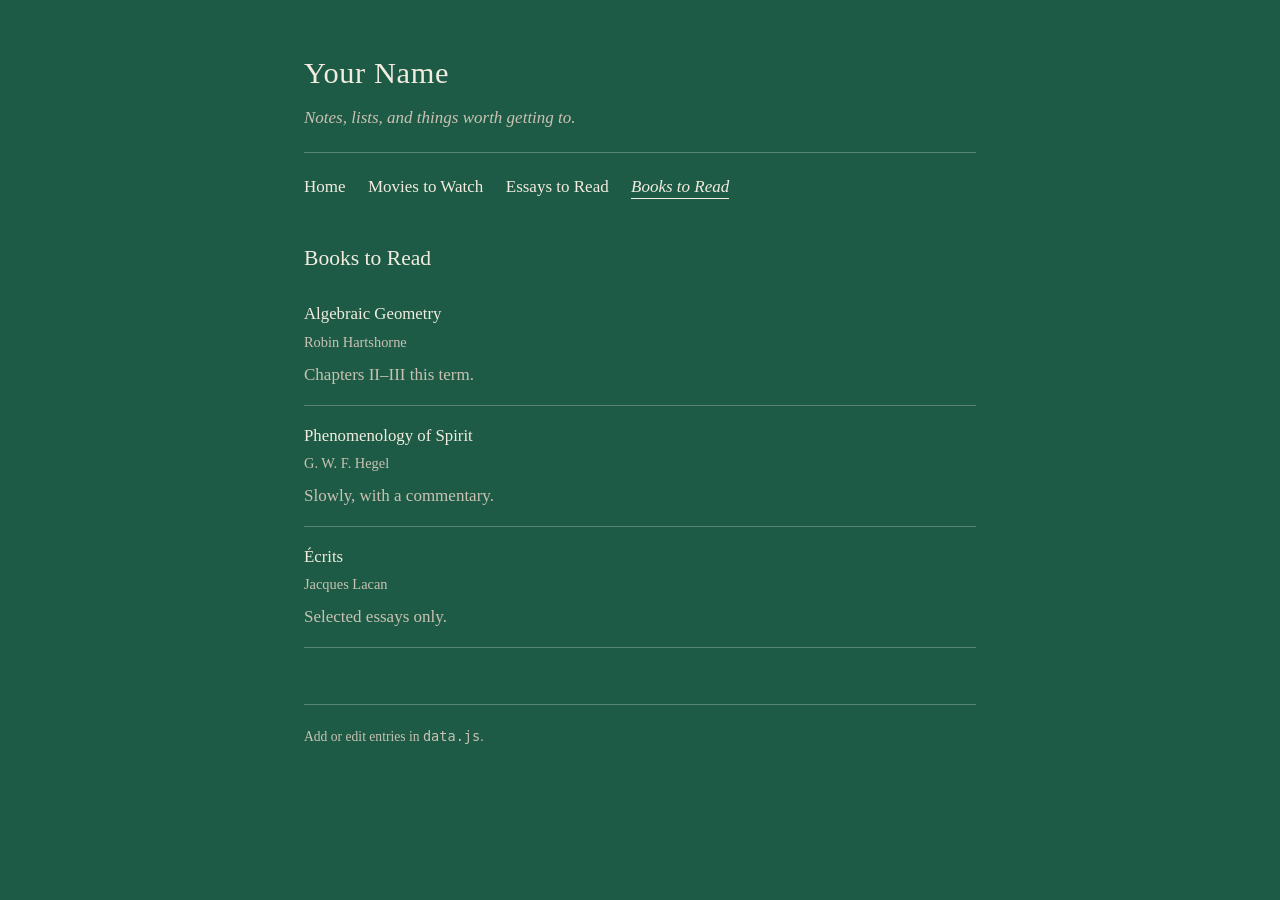
==== books.html @ 27640dd5 "fix" ====
<!DOCTYPE html>
<html lang="en">
<head>
<meta charset="utf-8">
<meta name="viewport" content="width=device-width, initial-scale=1">
<title>Books to Read</title>
<link rel="stylesheet" href="style.css">
</head>
<body>
<div class="page">
  <div id="chrome"></div>

  <h2>Books to Read</h2>
  <ul class="entries" id="list"></ul>

  <footer id="foot"></footer>
</div>

<script src="data.js"></script>
<script src="render.js"></script>
<script>
  buildChrome("books.html");
  renderList(BOOKS, "list");
  renderFooter();
</script>
<script data-pplx-inline-edit>
(function () {
  if (window === window.top) return;

  const allowedParentOrigins = ["https://www.perplexity.ai","https://perplexity.ai","https://testing.perplexity.ai","https://staging.perplexity.ai","https://*.preview.i.perplexity.ai","http://perplexity.localhost","http://localhost:1420","http://127.0.0.1:1420","http://localhost:3000","http://127.0.0.1:3000","http://localhost:5173","http://127.0.0.1:5173"];
  const MAX_FONT_BYTES = 500 * 1024;
  const MAX_TOTAL_FONT_BYTES = 2 * 1024 * 1024;
  let scrollForwarding = false;
  let scrollRaf = 0;
  let trustedTopOrigin = null;

  // Allow entries like "https://*.preview.i.perplexity.ai" — the wildcard
  // matches a single DNS label (no dots), so "https://*.foo" cannot stretch
  // across multiple labels.
  function matchesAllowedOrigin(origin) {
    if (!origin) return false;
    for (const entry of allowedParentOrigins) {
      if (!entry.includes("*")) {
        if (entry === origin) return true;
        continue;
      }
      const pattern = new RegExp(
        "^" +
          entry.replace(/[.+?^${}()|[\]\\]/g, "\\$&").replace(/\*/g, "[^.]+") +
          "$",
      );
      if (pattern.test(origin)) return true;
    }
    return false;
  }

  // Trust decision: when the sender is same-origin-visible (event.origin is a
  // real origin like https://www.perplexity.ai) we trust event.origin directly.
  // When event.origin is "null" (opaque broker srcdoc), we fall back to the
  // broker's stamped `parentOrigin` to identify the top window. The fallback
  // is claim-only — we rely on the browser's native `targetOrigin` enforcement
  // on the response path (see postToTrustedTop) to ensure replies can't be
  // delivered to anyone but the actual top window of that claimed origin.
  function getTrustedParentOrigin(event) {
    const forwardedParentOrigin =
      typeof event.data.parentOrigin === "string" ? event.data.parentOrigin : null;
    const parentOrigin = event.origin === "null" ? forwardedParentOrigin : event.origin;
    return matchesAllowedOrigin(parentOrigin) ? parentOrigin : null;
  }

  // All responses go to window.top with targetOrigin = the allowlisted origin.
  // An attacker that iframes us inside their own null-origin broker can claim
  // any parentOrigin they like, but the browser will drop the reply whenever
  // the real top's origin doesn't match — so the screenshot never leaves.
  function postToTrustedTop(message) {
    if (!trustedTopOrigin) return;
    try {
      window.top.postMessage(message, trustedTopOrigin);
    } catch (_error) {}
  }

  function inlineAll(original, clone) {
    if (original.nodeType !== 1 || clone.nodeType !== 1) return;

    try {
      const computedStyle = getComputedStyle(original);
      // cssText on a computed style is the serialized declaration in modern
      // Chromium/Safari — a single read beats enumerating ~400 longhand
      // properties. Firefox returns "" here, so we fall back on empty.
      const serialized = computedStyle.cssText;
      if (serialized) {
        clone.style.cssText = serialized;
      } else {
        const parts = new Array(computedStyle.length);
        for (let index = 0; index < computedStyle.length; index += 1) {
          const property = computedStyle[index];
          parts[index] = `${property}:${computedStyle.getPropertyValue(property)};`;
        }
        clone.style.cssText = parts.join("");
      }
    } catch (_error) {}

    const originalChildren = original.children;
    const clonedChildren = clone.children;
    for (
      let index = 0;
      index < originalChildren.length && index < clonedChildren.length;
      index += 1
    ) {
      inlineAll(originalChildren[index], clonedChildren[index]);
    }
  }

  function extractFontUrl(srcValue) {
    const matches = [
      ...srcValue.matchAll(
        /url\(["']?([^"')]+)["']?\)(?:\s*format\(["']?([^"')]+)["']?\))?/gi,
      ),
    ];
    if (matches.length === 0) return null;
    const woff2 = matches.find((m) => m[2] && m[2].toLowerCase().includes("woff2"));
    if (woff2) return woff2[1];
    const woff = matches.find((m) => m[2] && m[2].toLowerCase().includes("woff"));
    if (woff) return woff[1];
    return matches[0][1];
  }

  // Cache resolved font URL -> data URI across captures. Fonts on a page
  // essentially never change, and a batch run emits multiple captures back to
  // back — without this we'd refetch + re-base64 every time.
  const fontDataUriCache = new Map();
  const SRC_DECLARATION_RE = /src\s*:\s*[^;}]+/i;

  async function fetchAsDataUri(url) {
    if (fontDataUriCache.has(url)) return fontDataUriCache.get(url);
    let dataUri = null;
    try {
      const response = await fetch(url, { mode: "cors", credentials: "omit" });
      if (response.ok) {
        const blob = await response.blob();
        if (blob.size <= MAX_FONT_BYTES) {
          dataUri = await new Promise((resolve) => {
            const reader = new FileReader();
            reader.onloadend = () =>
              resolve(typeof reader.result === "string" ? reader.result : null);
            reader.onerror = () => resolve(null);
            reader.readAsDataURL(blob);
          });
        }
      }
    } catch (_error) {
      dataUri = null;
    }
    fontDataUriCache.set(url, dataUri);
    return dataUri;
  }

  function collectFontFaceRuleTexts() {
    const rules = [];
    for (const sheet of document.styleSheets) {
      let cssRules;
      try {
        cssRules = sheet.cssRules;
      } catch (_error) {
        continue;
      }
      if (!cssRules) continue;
      for (const rule of cssRules) {
        const cssText = rule.cssText || "";
        if (cssText.startsWith("@font-face")) rules.push(cssText);
      }
    }
    return rules;
  }

  async function buildInlinedFontCss() {
    const ruleTexts = collectFontFaceRuleTexts();
    if (ruleTexts.length === 0) return null;

    const resolved = ruleTexts.map((cssText) => {
      if (!SRC_DECLARATION_RE.test(cssText)) return null;
      const srcMatch = cssText.match(/src\s*:\s*([^;}]+)[;}]/i);
      if (!srcMatch) return null;
      const url = extractFontUrl(srcMatch[1]);
      if (!url) return null;
      try {
        return { cssText, url: new URL(url, document.baseURI).href };
      } catch (_error) {
        return null;
      }
    });

    const dataUris = await Promise.all(
      resolved.map((entry) => (entry ? fetchAsDataUri(entry.url) : Promise.resolve(null))),
    );

    const inlined = [];
    let totalBytes = 0;
    for (let index = 0; index < resolved.length; index += 1) {
      const entry = resolved[index];
      const dataUri = dataUris[index];
      if (!entry || !dataUri) continue;
      const approxBytes = dataUri.length * 0.75;
      if (totalBytes + approxBytes > MAX_TOTAL_FONT_BYTES) break;
      totalBytes += approxBytes;
      inlined.push(entry.cssText.replace(SRC_DECLARATION_RE, `src: url("${dataUri}")`));
    }
    return inlined.length > 0 ? inlined.join("\n") : null;
  }

  function stripExternal(clone) {
    const images = clone.querySelectorAll("img");
    for (let index = 0; index < images.length; index += 1) {
      const src = images[index].getAttribute("src");
      if (src && !src.startsWith("data:")) images[index].removeAttribute("src");
    }

    const elements = clone.querySelectorAll("*");
    for (let index = 0; index < elements.length; index += 1) {
      const style = elements[index].style.cssText;
      if (style && style.includes("url(")) {
        elements[index].style.cssText = style.replace(
          /url\(["']?(?!data:)[^)"']*["']?\)/gi,
          "none",
        );
      }
    }
  }

  function emitScroll() {
    scrollRaf = 0;
    if (!scrollForwarding) return;
    postToTrustedTop({
      type: "INLINE_EDIT_SCROLL",
      scrollX: window.scrollX,
      scrollY: window.scrollY,
    });
  }

  window.addEventListener(
    "scroll",
    function () {
      if (!scrollForwarding || scrollRaf) return;
      scrollRaf = requestAnimationFrame(emitScroll);
    },
    { passive: true, capture: true },
  );

  async function handleCaptureRequest(event) {
    const requestId = event.data.requestId;
    const scrollX = window.scrollX;
    const scrollY = window.scrollY;
    const width = window.innerWidth;
    const height = window.innerHeight;

    function postResult(dataUrl) {
      postToTrustedTop({
        type: "INLINE_EDIT_SCREENSHOT_RESULT",
        requestId,
        dataUrl,
        scrollX,
        scrollY,
      });
    }

    try {
      // Wait for any pending web fonts to resolve so both inline metrics and
      // the @font-face inlining below see the same loaded faces.
      if (document.fonts && document.fonts.ready) {
        try {
          await document.fonts.ready;
        } catch (_error) {}
      }

      const clone = document.documentElement.cloneNode(true);
      inlineAll(document.documentElement, clone);

      const removedNodes = clone.querySelectorAll("script,link[rel=\"stylesheet\"],style");
      for (let index = 0; index < removedNodes.length; index += 1) {
        removedNodes[index].remove();
      }

      stripExternal(clone);

      // Re-embed web fonts as data-URI @font-face rules so the SVG rasterizer
      // can resolve them — external font URLs aren't fetched during
      // foreignObject rendering, which would otherwise force a fallback face
      // and change text metrics.
      const inlinedFontCss = await buildInlinedFontCss();
      if (inlinedFontCss) {
        const styleEl = document.createElement("style");
        styleEl.textContent = inlinedFontCss;
        const head = clone.querySelector("head");
        if (head) head.appendChild(styleEl);
        else clone.insertBefore(styleEl, clone.firstChild);
      }

      const html = new XMLSerializer().serializeToString(clone);
      const svg =
        `<svg xmlns="http://www.w3.org/2000/svg" width="${width}" height="${height}">` +
        '<foreignObject width="100%" height="100%">' +
        `<div xmlns="http://www.w3.org/1999/xhtml" style="width:${width}px;height:${height}px;overflow:hidden">` +
        `<div style="position:relative;left:-${scrollX}px;top:-${scrollY}px">` +
        html +
        "</div></div></foreignObject></svg>";
      const svgUrl = `data:image/svg+xml;charset=utf-8,${encodeURIComponent(svg)}`;
      const image = new Image();
      image.onload = function () {
        const canvas = document.createElement("canvas");
        canvas.width = width;
        canvas.height = height;
        canvas.getContext("2d").drawImage(image, 0, 0);
        postResult(canvas.toDataURL("image/png"));
      };
      image.onerror = function () {
        postResult(null);
      };
      image.src = svgUrl;
    } catch (_error) {
      postResult(null);
    }
  }

  window.addEventListener("message", function (event) {
    if (!event.data) return;
    // Only accept messages from the direct parent frame. Blocks sibling /
    // unrelated-window postMessage senders that could otherwise reach us.
    if (event.source !== window.parent) return;

    const trustedParentOrigin = getTrustedParentOrigin(event);
    if (!trustedParentOrigin) return;
    trustedTopOrigin = trustedParentOrigin;

    if (event.data.type === "INLINE_EDIT_SCROLL_START") {
      scrollForwarding = true;
      emitScroll();
      return;
    }

    if (event.data.type === "INLINE_EDIT_SCROLL_STOP") {
      scrollForwarding = false;
      if (scrollRaf) cancelAnimationFrame(scrollRaf);
      scrollRaf = 0;
      return;
    }

    if (event.data.type !== "INLINE_EDIT_CAPTURE_REQUEST") return;

    handleCaptureRequest(event);
  });
})();


</script></body>
</html>
---- style.css ----
/* Cambridge Texts in the History of Philosophy green */
:root {
  --green: #1d5b46;
  --cream: #f2ece0;
  --cream-dim: #c9c2b3;
  --rule: rgba(242, 236, 224, 0.28);
}

* { box-sizing: border-box; }

body {
  background: var(--green);
  color: var(--cream);
  font-family: Georgia, "Times New Roman", serif;
  font-size: 17px;
  line-height: 1.65;
  margin: 0;
  padding: 3rem 1.5rem 5rem;
}

.page {
  max-width: 42rem;
  margin: 0 auto;
}

header.masthead {
  border-bottom: 1px solid var(--rule);
  padding-bottom: 1.25rem;
  margin-bottom: 1.25rem;
}

header.masthead h1 {
  font-size: 1.9rem;
  font-weight: normal;
  letter-spacing: 0.02em;
  margin: 0 0 0.35rem;
}

header.masthead p.tagline {
  margin: 0;
  color: var(--cream-dim);
  font-style: italic;
}

nav {
  margin-bottom: 2.5rem;
}

nav a {
  color: var(--cream);
  text-decoration: none;
  margin-right: 1.4rem;
  border-bottom: 1px solid transparent;
  padding-bottom: 2px;
}

nav a:hover { border-bottom-color: var(--cream); }
nav a.current { border-bottom-color: var(--cream); font-style: italic; }

h2 {
  font-size: 1.35rem;
  font-weight: normal;
  margin: 0 0 1.5rem;
}

a { color: var(--cream); }

ul.entries {
  list-style: none;
  margin: 0;
  padding: 0;
}

ul.entries li {
  padding: 1rem 0;
  border-bottom: 1px solid var(--rule);
}

ul.entries li:first-child { padding-top: 0; }

.entry-title { font-size: 1.05rem; }

.entry-meta {
  color: var(--cream-dim);
  font-size: 0.9rem;
  margin-top: 0.15rem;
}

.entry-note {
  margin-top: 0.4rem;
  color: var(--cream-dim);
}

.done .entry-title { text-decoration: line-through; opacity: 0.6; }

footer {
  margin-top: 3.5rem;
  padding-top: 1.25rem;
  border-top: 1px solid var(--rule);
  color: var(--cream-dim);
  font-size: 0.85rem;
}
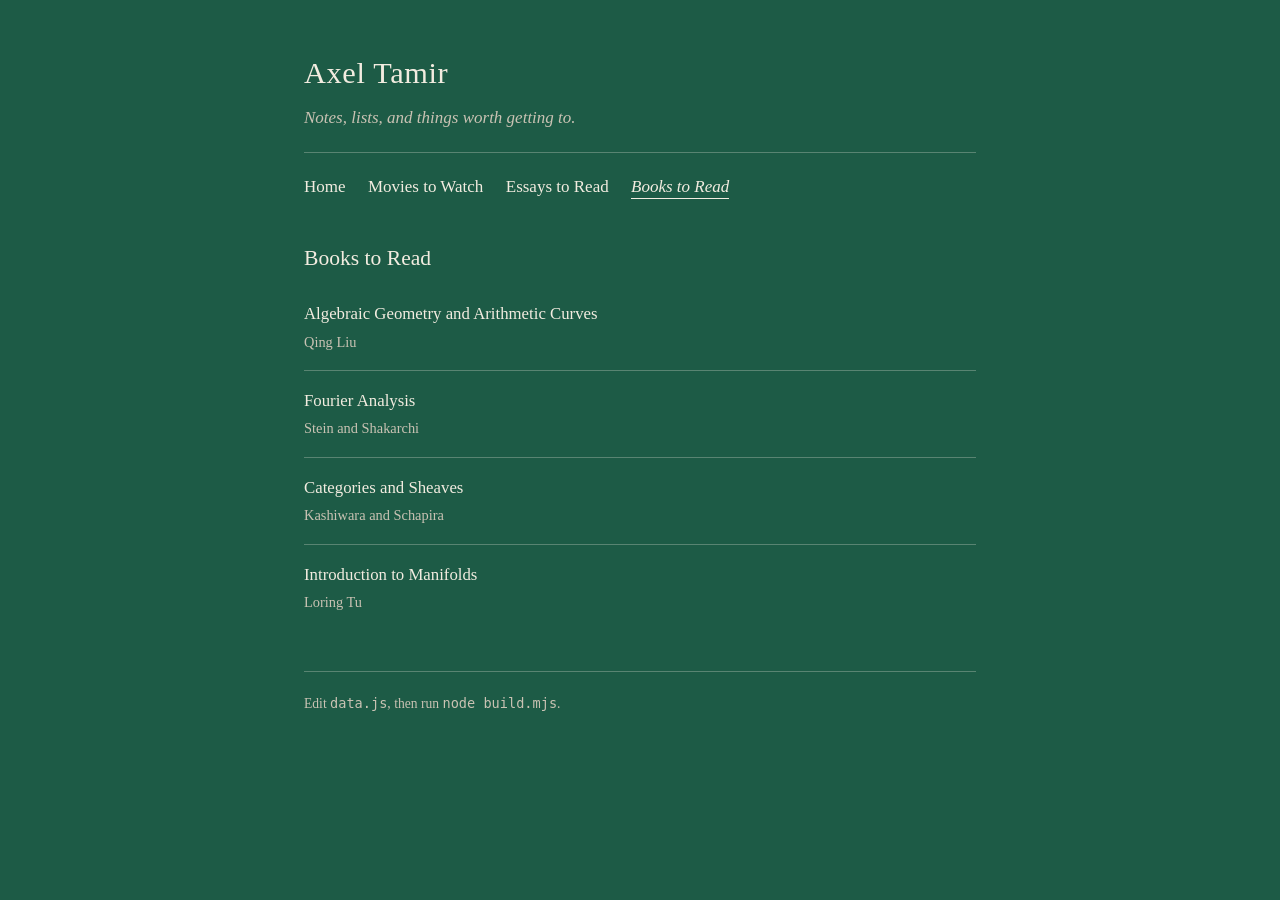
==== commit afa0a751: "optimizations" ====
--- a/books.html
+++ b/books.html
@@ -2,354 +2,43 @@
 <html lang="en">
 <head>
 <meta charset="utf-8">
-<meta name="viewport" content="width=device-width, initial-scale=1">
-<title>Books to Read</title>
-<link rel="stylesheet" href="style.css">
+<meta name="viewport" content="width=device-width,initial-scale=1">
+<title>Books to Read — Axel Tamir</title>
+<meta name="description" content="Notes, lists, and things worth getting to.">
+<style>:root { --green: #1d5b46; --cream: #f2ece0; --cream-dim: #c9c2b3; --rule: rgba(242, 236, 224, 0.28); } * { box-sizing: border-box; } body { background: var(--green); color: var(--cream); font-family: Georgia, "Times New Roman", serif; font-size: 17px; line-height: 1.65; margin: 0; padding: 3rem 1.5rem 5rem; } .page { max-width: 42rem; margin: 0 auto; } header.masthead { border-bottom: 1px solid var(--rule); padding-bottom: 1.25rem; margin-bottom: 1.25rem; } header.masthead h1 { font-size: 1.9rem; font-weight: normal; letter-spacing: 0.02em; margin: 0 0 0.35rem; } header.masthead p.tagline { margin: 0; color: var(--cream-dim); font-style: italic; } nav { margin-bottom: 2.5rem; } nav a { color: var(--cream); text-decoration: none; margin-right: 1.4rem; border-bottom: 1px solid transparent; padding-bottom: 2px; } nav a:hover { border-bottom-color: var(--cream); } nav a.current { border-bottom-color: var(--cream); font-style: italic; } h2 { font-size: 1.35rem; font-weight: normal; margin: 0 0 1.5rem; } a { color: var(--cream); } ul.entries { list-style: none; margin: 0; padding: 0; } ul.entries li { padding: 1rem 0; border-bottom: 1px solid var(--rule); } ul.entries li:first-child { padding-top: 0; } ul.entries li:last-child { border-bottom: none; } .entry-title { font-size: 1.05rem; } .entry-meta { color: var(--cream-dim); font-size: 0.9rem; margin-top: 0.15rem; } .entry-note { margin-top: 0.4rem; color: var(--cream-dim); } .done .entry-title { text-decoration: line-through; opacity: 0.6; } footer { margin-top: 2.5rem; padding-top: 1.25rem; border-top: 1px solid var(--rule); color: var(--cream-dim); font-size: 0.85rem; }</style>
+<script type="speculationrules">
+{"prerender":[{"where":{"selector_matches":"nav a, .page a[href$='.html']"},"eagerness":"moderate"}]}
+</script>
 </head>
 <body>
 <div class="page">
-  <div id="chrome"></div>
+  <header class="masthead">
+    <h1>Axel Tamir</h1>
+    <p class="tagline">Notes, lists, and things worth getting to.</p>
+  </header>
+  <nav><a href="index.html">Home</a><a href="movies.html">Movies to Watch</a><a href="essays.html">Essays to Read</a><a href="books.html" class="current" aria-current="page">Books to Read</a></nav>
 
   <h2>Books to Read</h2>
-  <ul class="entries" id="list"></ul>
+  <ul class="entries"><li><div class="entry-title">Algebraic Geometry and Arithmetic Curves</div><div class="entry-meta">Qing Liu</div></li><li><div class="entry-title">Fourier Analysis</div><div class="entry-meta">Stein and Shakarchi</div></li><li><div class="entry-title">Categories and Sheaves</div><div class="entry-meta">Kashiwara and Schapira</div></li><li><div class="entry-title">Introduction to Manifolds</div><div class="entry-meta">Loring Tu</div></li></ul>
 
-  <footer id="foot"></footer>
+  <footer>Edit <code>data.js</code>, then run <code>node build.mjs</code>.</footer>
 </div>
-
-<script src="data.js"></script>
-<script src="render.js"></script>
 <script>
-  buildChrome("books.html");
-  renderList(BOOKS, "list");
-  renderFooter();
-</script>
-<script data-pplx-inline-edit>
-(function () {
-  if (window === window.top) return;
-
-  const allowedParentOrigins = ["https://www.perplexity.ai","https://perplexity.ai","https://testing.perplexity.ai","https://staging.perplexity.ai","https://*.preview.i.perplexity.ai","http://perplexity.localhost","http://localhost:1420","http://127.0.0.1:1420","http://localhost:3000","http://127.0.0.1:3000","http://localhost:5173","http://127.0.0.1:5173"];
-  const MAX_FONT_BYTES = 500 * 1024;
-  const MAX_TOTAL_FONT_BYTES = 2 * 1024 * 1024;
-  let scrollForwarding = false;
-  let scrollRaf = 0;
-  let trustedTopOrigin = null;
-
-  // Allow entries like "https://*.preview.i.perplexity.ai" — the wildcard
-  // matches a single DNS label (no dots), so "https://*.foo" cannot stretch
-  // across multiple labels.
-  function matchesAllowedOrigin(origin) {
-    if (!origin) return false;
-    for (const entry of allowedParentOrigins) {
-      if (!entry.includes("*")) {
-        if (entry === origin) return true;
-        continue;
-      }
-      const pattern = new RegExp(
-        "^" +
-          entry.replace(/[.+?^${}()|[\]\\]/g, "\\$&").replace(/\*/g, "[^.]+") +
-          "$",
-      );
-      if (pattern.test(origin)) return true;
-    }
-    return false;
-  }
-
-  // Trust decision: when the sender is same-origin-visible (event.origin is a
-  // real origin like https://www.perplexity.ai) we trust event.origin directly.
-  // When event.origin is "null" (opaque broker srcdoc), we fall back to the
-  // broker's stamped `parentOrigin` to identify the top window. The fallback
-  // is claim-only — we rely on the browser's native `targetOrigin` enforcement
-  // on the response path (see postToTrustedTop) to ensure replies can't be
-  // delivered to anyone but the actual top window of that claimed origin.
-  function getTrustedParentOrigin(event) {
-    const forwardedParentOrigin =
-      typeof event.data.parentOrigin === "string" ? event.data.parentOrigin : null;
-    const parentOrigin = event.origin === "null" ? forwardedParentOrigin : event.origin;
-    return matchesAllowedOrigin(parentOrigin) ? parentOrigin : null;
-  }
-
-  // All responses go to window.top with targetOrigin = the allowlisted origin.
-  // An attacker that iframes us inside their own null-origin broker can claim
-  // any parentOrigin they like, but the browser will drop the reply whenever
-  // the real top's origin doesn't match — so the screenshot never leaves.
-  function postToTrustedTop(message) {
-    if (!trustedTopOrigin) return;
-    try {
-      window.top.postMessage(message, trustedTopOrigin);
-    } catch (_error) {}
-  }
-
-  function inlineAll(original, clone) {
-    if (original.nodeType !== 1 || clone.nodeType !== 1) return;
-
-    try {
-      const computedStyle = getComputedStyle(original);
-      // cssText on a computed style is the serialized declaration in modern
-      // Chromium/Safari — a single read beats enumerating ~400 longhand
-      // properties. Firefox returns "" here, so we fall back on empty.
-      const serialized = computedStyle.cssText;
-      if (serialized) {
-        clone.style.cssText = serialized;
-      } else {
-        const parts = new Array(computedStyle.length);
-        for (let index = 0; index < computedStyle.length; index += 1) {
-          const property = computedStyle[index];
-          parts[index] = `${property}:${computedStyle.getPropertyValue(property)};`;
-        }
-        clone.style.cssText = parts.join("");
-      }
-    } catch (_error) {}
-
-    const originalChildren = original.children;
-    const clonedChildren = clone.children;
-    for (
-      let index = 0;
-      index < originalChildren.length && index < clonedChildren.length;
-      index += 1
-    ) {
-      inlineAll(originalChildren[index], clonedChildren[index]);
-    }
-  }
-
-  function extractFontUrl(srcValue) {
-    const matches = [
-      ...srcValue.matchAll(
-        /url\(["']?([^"')]+)["']?\)(?:\s*format\(["']?([^"')]+)["']?\))?/gi,
-      ),
-    ];
-    if (matches.length === 0) return null;
-    const woff2 = matches.find((m) => m[2] && m[2].toLowerCase().includes("woff2"));
-    if (woff2) return woff2[1];
-    const woff = matches.find((m) => m[2] && m[2].toLowerCase().includes("woff"));
-    if (woff) return woff[1];
-    return matches[0][1];
-  }
-
-  // Cache resolved font URL -> data URI across captures. Fonts on a page
-  // essentially never change, and a batch run emits multiple captures back to
-  // back — without this we'd refetch + re-base64 every time.
-  const fontDataUriCache = new Map();
-  const SRC_DECLARATION_RE = /src\s*:\s*[^;}]+/i;
-
-  async function fetchAsDataUri(url) {
-    if (fontDataUriCache.has(url)) return fontDataUriCache.get(url);
-    let dataUri = null;
-    try {
-      const response = await fetch(url, { mode: "cors", credentials: "omit" });
-      if (response.ok) {
-        const blob = await response.blob();
-        if (blob.size <= MAX_FONT_BYTES) {
-          dataUri = await new Promise((resolve) => {
-            const reader = new FileReader();
-            reader.onloadend = () =>
-              resolve(typeof reader.result === "string" ? reader.result : null);
-            reader.onerror = () => resolve(null);
-            reader.readAsDataURL(blob);
-          });
-        }
-      }
-    } catch (_error) {
-      dataUri = null;
-    }
-    fontDataUriCache.set(url, dataUri);
-    return dataUri;
-  }
-
-  function collectFontFaceRuleTexts() {
-    const rules = [];
-    for (const sheet of document.styleSheets) {
-      let cssRules;
-      try {
-        cssRules = sheet.cssRules;
-      } catch (_error) {
-        continue;
-      }
-      if (!cssRules) continue;
-      for (const rule of cssRules) {
-        const cssText = rule.cssText || "";
-        if (cssText.startsWith("@font-face")) rules.push(cssText);
-      }
-    }
-    return rules;
-  }
-
-  async function buildInlinedFontCss() {
-    const ruleTexts = collectFontFaceRuleTexts();
-    if (ruleTexts.length === 0) return null;
-
-    const resolved = ruleTexts.map((cssText) => {
-      if (!SRC_DECLARATION_RE.test(cssText)) return null;
-      const srcMatch = cssText.match(/src\s*:\s*([^;}]+)[;}]/i);
-      if (!srcMatch) return null;
-      const url = extractFontUrl(srcMatch[1]);
-      if (!url) return null;
-      try {
-        return { cssText, url: new URL(url, document.baseURI).href };
-      } catch (_error) {
-        return null;
-      }
+(function(){
+  var seen={};
+  function warm(u){ if(seen[u])return; seen[u]=1;
+    var l=document.createElement("link"); l.rel="prefetch"; l.href=u; document.head.appendChild(l); }
+  addEventListener("pointerover",function(e){
+    var a=e.target.closest&&e.target.closest('a[href$=".html"]');
+    if(a&&a.origin===location.origin) warm(a.href);
+  },{passive:true});
+  addEventListener("load",function(){
+    (window.requestIdleCallback||setTimeout)(function(){
+      document.querySelectorAll('nav a').forEach(function(a){ warm(a.href); });
     });
-
-    const dataUris = await Promise.all(
-      resolved.map((entry) => (entry ? fetchAsDataUri(entry.url) : Promise.resolve(null))),
-    );
-
-    const inlined = [];
-    let totalBytes = 0;
-    for (let index = 0; index < resolved.length; index += 1) {
-      const entry = resolved[index];
-      const dataUri = dataUris[index];
-      if (!entry || !dataUri) continue;
-      const approxBytes = dataUri.length * 0.75;
-      if (totalBytes + approxBytes > MAX_TOTAL_FONT_BYTES) break;
-      totalBytes += approxBytes;
-      inlined.push(entry.cssText.replace(SRC_DECLARATION_RE, `src: url("${dataUri}")`));
-    }
-    return inlined.length > 0 ? inlined.join("\n") : null;
-  }
-
-  function stripExternal(clone) {
-    const images = clone.querySelectorAll("img");
-    for (let index = 0; index < images.length; index += 1) {
-      const src = images[index].getAttribute("src");
-      if (src && !src.startsWith("data:")) images[index].removeAttribute("src");
-    }
-
-    const elements = clone.querySelectorAll("*");
-    for (let index = 0; index < elements.length; index += 1) {
-      const style = elements[index].style.cssText;
-      if (style && style.includes("url(")) {
-        elements[index].style.cssText = style.replace(
-          /url\(["']?(?!data:)[^)"']*["']?\)/gi,
-          "none",
-        );
-      }
-    }
-  }
-
-  function emitScroll() {
-    scrollRaf = 0;
-    if (!scrollForwarding) return;
-    postToTrustedTop({
-      type: "INLINE_EDIT_SCROLL",
-      scrollX: window.scrollX,
-      scrollY: window.scrollY,
-    });
-  }
-
-  window.addEventListener(
-    "scroll",
-    function () {
-      if (!scrollForwarding || scrollRaf) return;
-      scrollRaf = requestAnimationFrame(emitScroll);
-    },
-    { passive: true, capture: true },
-  );
-
-  async function handleCaptureRequest(event) {
-    const requestId = event.data.requestId;
-    const scrollX = window.scrollX;
-    const scrollY = window.scrollY;
-    const width = window.innerWidth;
-    const height = window.innerHeight;
-
-    function postResult(dataUrl) {
-      postToTrustedTop({
-        type: "INLINE_EDIT_SCREENSHOT_RESULT",
-        requestId,
-        dataUrl,
-        scrollX,
-        scrollY,
-      });
-    }
-
-    try {
-      // Wait for any pending web fonts to resolve so both inline metrics and
-      // the @font-face inlining below see the same loaded faces.
-      if (document.fonts && document.fonts.ready) {
-        try {
-          await document.fonts.ready;
-        } catch (_error) {}
-      }
-
-      const clone = document.documentElement.cloneNode(true);
-      inlineAll(document.documentElement, clone);
-
-      const removedNodes = clone.querySelectorAll("script,link[rel=\"stylesheet\"],style");
-      for (let index = 0; index < removedNodes.length; index += 1) {
-        removedNodes[index].remove();
-      }
-
-      stripExternal(clone);
-
-      // Re-embed web fonts as data-URI @font-face rules so the SVG rasterizer
-      // can resolve them — external font URLs aren't fetched during
-      // foreignObject rendering, which would otherwise force a fallback face
-      // and change text metrics.
-      const inlinedFontCss = await buildInlinedFontCss();
-      if (inlinedFontCss) {
-        const styleEl = document.createElement("style");
-        styleEl.textContent = inlinedFontCss;
-        const head = clone.querySelector("head");
-        if (head) head.appendChild(styleEl);
-        else clone.insertBefore(styleEl, clone.firstChild);
-      }
-
-      const html = new XMLSerializer().serializeToString(clone);
-      const svg =
-        `<svg xmlns="http://www.w3.org/2000/svg" width="${width}" height="${height}">` +
-        '<foreignObject width="100%" height="100%">' +
-        `<div xmlns="http://www.w3.org/1999/xhtml" style="width:${width}px;height:${height}px;overflow:hidden">` +
-        `<div style="position:relative;left:-${scrollX}px;top:-${scrollY}px">` +
-        html +
-        "</div></div></foreignObject></svg>";
-      const svgUrl = `data:image/svg+xml;charset=utf-8,${encodeURIComponent(svg)}`;
-      const image = new Image();
-      image.onload = function () {
-        const canvas = document.createElement("canvas");
-        canvas.width = width;
-        canvas.height = height;
-        canvas.getContext("2d").drawImage(image, 0, 0);
-        postResult(canvas.toDataURL("image/png"));
-      };
-      image.onerror = function () {
-        postResult(null);
-      };
-      image.src = svgUrl;
-    } catch (_error) {
-      postResult(null);
-    }
-  }
-
-  window.addEventListener("message", function (event) {
-    if (!event.data) return;
-    // Only accept messages from the direct parent frame. Blocks sibling /
-    // unrelated-window postMessage senders that could otherwise reach us.
-    if (event.source !== window.parent) return;
-
-    const trustedParentOrigin = getTrustedParentOrigin(event);
-    if (!trustedParentOrigin) return;
-    trustedTopOrigin = trustedParentOrigin;
-
-    if (event.data.type === "INLINE_EDIT_SCROLL_START") {
-      scrollForwarding = true;
-      emitScroll();
-      return;
-    }
-
-    if (event.data.type === "INLINE_EDIT_SCROLL_STOP") {
-      scrollForwarding = false;
-      if (scrollRaf) cancelAnimationFrame(scrollRaf);
-      scrollRaf = 0;
-      return;
-    }
-
-    if (event.data.type !== "INLINE_EDIT_CAPTURE_REQUEST") return;
-
-    handleCaptureRequest(event);
+    if("serviceWorker" in navigator) navigator.serviceWorker.register("sw.js").catch(function(){});
   });
 })();
-
-
-</script></body>
+</script>
+</body>
 </html>
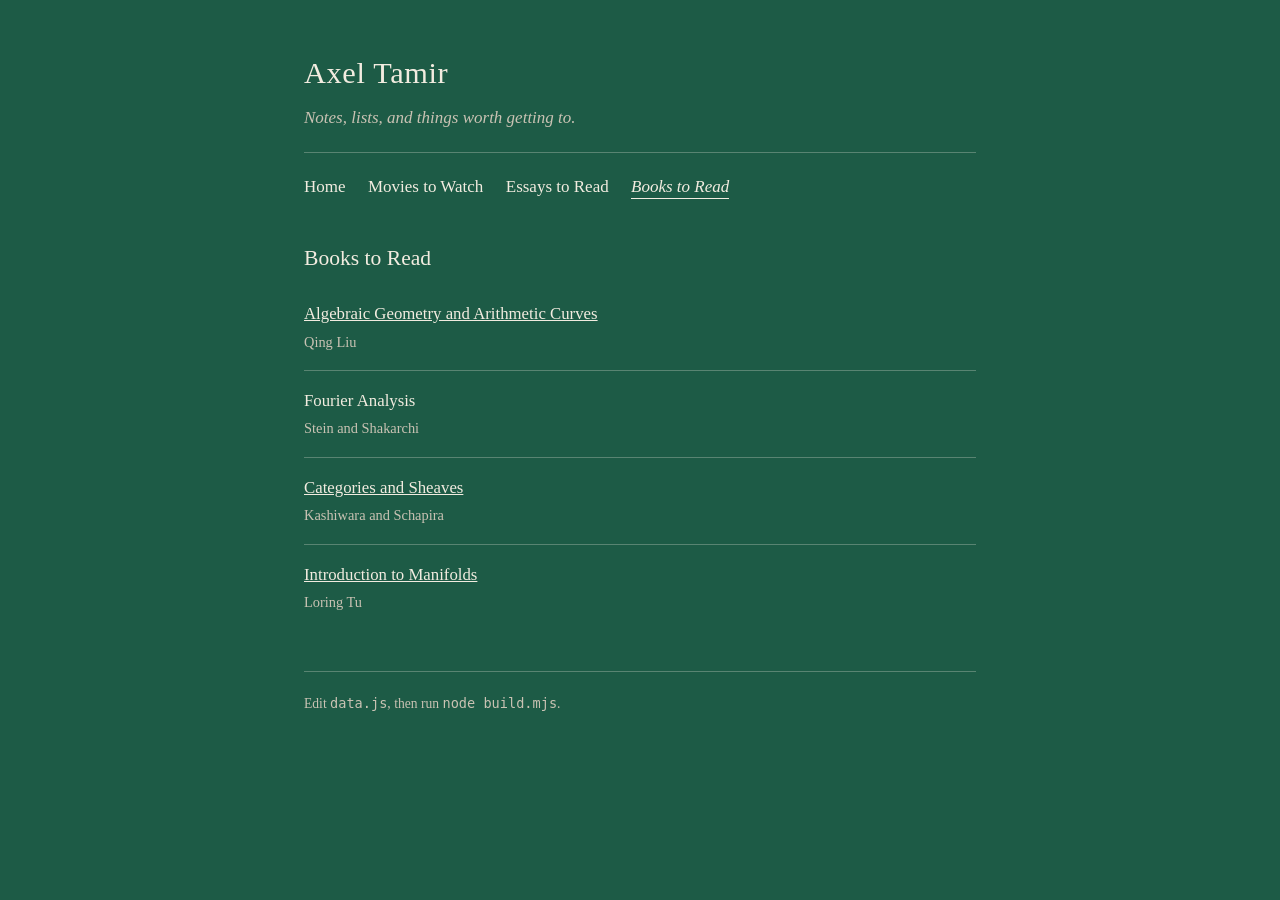
==== commit 2f70665d: "fr this time" ====
--- a/books.html
+++ b/books.html
@@ -19,7 +19,7 @@
   <nav><a href="index.html">Home</a><a href="movies.html">Movies to Watch</a><a href="essays.html">Essays to Read</a><a href="books.html" class="current" aria-current="page">Books to Read</a></nav>
 
   <h2>Books to Read</h2>
-  <ul class="entries"><li><div class="entry-title">Algebraic Geometry and Arithmetic Curves</div><div class="entry-meta">Qing Liu</div></li><li><div class="entry-title">Fourier Analysis</div><div class="entry-meta">Stein and Shakarchi</div></li><li><div class="entry-title">Categories and Sheaves</div><div class="entry-meta">Kashiwara and Schapira</div></li><li><div class="entry-title">Introduction to Manifolds</div><div class="entry-meta">Loring Tu</div></li></ul>
+  <ul class="entries"><li><div class="entry-title"><a href="file:///Users/axeltamir/Downloads/%5BOxford%20graduate%20texts%20in%20mathematics,%206%5D%20Qing%20Liu%20-%20Algebraic%20geometry%20and%20arithmetic%20curves%20(2006,%20Oxford%20University%20Press)%20-%20libgen.li.pdf" rel="noopener">Algebraic Geometry and Arithmetic Curves</a></div><div class="entry-meta">Qing Liu</div></li><li><div class="entry-title">Fourier Analysis</div><div class="entry-meta">Stein and Shakarchi</div></li><li><div class="entry-title"><a href="file:///Users/axeltamir/Downloads/Categories%20and%20Sheaves%20%E2%80%94%20bookmarked-1.pdf" rel="noopener">Categories and Sheaves</a></div><div class="entry-meta">Kashiwara and Schapira</div></li><li><div class="entry-title"><a href="file:///Users/axeltamir/Downloads/%5BOxford%20graduate%20texts%20in%20mathematics,%206%5D%20Qing%20Liu%20-%20Algebraic%20geometry%20and%20arithmetic%20curves%20(2006,%20Oxford%20University%20Press)%20-%20libgen.li.pdf" rel="noopener">Introduction to Manifolds</a></div><div class="entry-meta">Loring Tu</div></li></ul>
 
   <footer>Edit <code>data.js</code>, then run <code>node build.mjs</code>.</footer>
 </div>
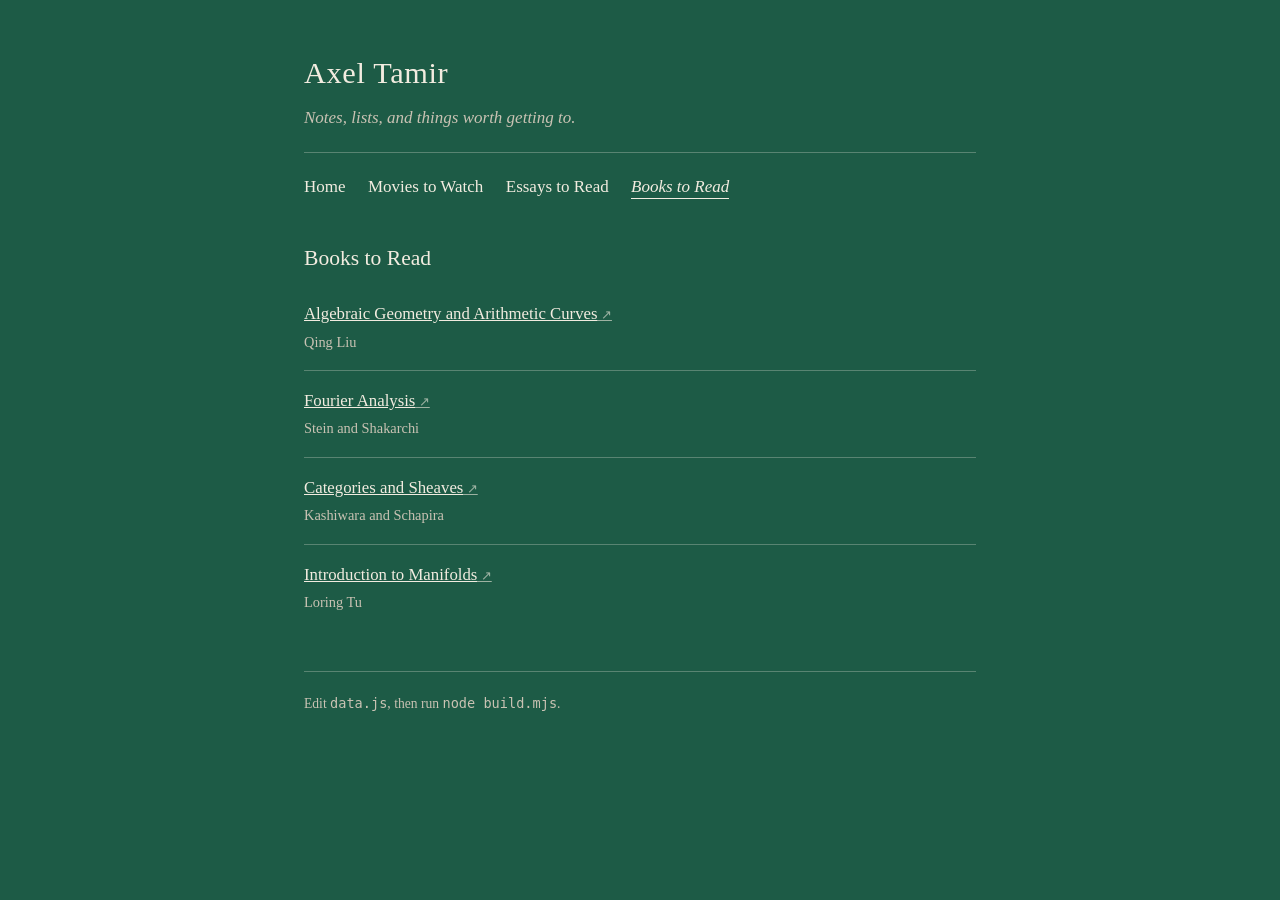
==== commit e4bd7cd6: "new stuff" ====
--- a/books.html
+++ b/books.html
@@ -5,9 +5,9 @@
 <meta name="viewport" content="width=device-width,initial-scale=1">
 <title>Books to Read — Axel Tamir</title>
 <meta name="description" content="Notes, lists, and things worth getting to.">
-<style>:root { --green: #1d5b46; --cream: #f2ece0; --cream-dim: #c9c2b3; --rule: rgba(242, 236, 224, 0.28); } * { box-sizing: border-box; } body { background: var(--green); color: var(--cream); font-family: Georgia, "Times New Roman", serif; font-size: 17px; line-height: 1.65; margin: 0; padding: 3rem 1.5rem 5rem; } .page { max-width: 42rem; margin: 0 auto; } header.masthead { border-bottom: 1px solid var(--rule); padding-bottom: 1.25rem; margin-bottom: 1.25rem; } header.masthead h1 { font-size: 1.9rem; font-weight: normal; letter-spacing: 0.02em; margin: 0 0 0.35rem; } header.masthead p.tagline { margin: 0; color: var(--cream-dim); font-style: italic; } nav { margin-bottom: 2.5rem; } nav a { color: var(--cream); text-decoration: none; margin-right: 1.4rem; border-bottom: 1px solid transparent; padding-bottom: 2px; } nav a:hover { border-bottom-color: var(--cream); } nav a.current { border-bottom-color: var(--cream); font-style: italic; } h2 { font-size: 1.35rem; font-weight: normal; margin: 0 0 1.5rem; } a { color: var(--cream); } ul.entries { list-style: none; margin: 0; padding: 0; } ul.entries li { padding: 1rem 0; border-bottom: 1px solid var(--rule); } ul.entries li:first-child { padding-top: 0; } ul.entries li:last-child { border-bottom: none; } .entry-title { font-size: 1.05rem; } .entry-meta { color: var(--cream-dim); font-size: 0.9rem; margin-top: 0.15rem; } .entry-note { margin-top: 0.4rem; color: var(--cream-dim); } .done .entry-title { text-decoration: line-through; opacity: 0.6; } footer { margin-top: 2.5rem; padding-top: 1.25rem; border-top: 1px solid var(--rule); color: var(--cream-dim); font-size: 0.85rem; }</style>
+<style>:root { --green: #1d5b46; --cream: #f2ece0; --cream-dim: #c9c2b3; --rule: rgba(242, 236, 224, 0.28); } * { box-sizing: border-box; } body { background: var(--green); color: var(--cream); font-family: Georgia, "Times New Roman", serif; font-size: 17px; line-height: 1.65; margin: 0; padding: 3rem 1.5rem 5rem; } .page { max-width: 42rem; margin: 0 auto; } header.masthead { border-bottom: 1px solid var(--rule); padding-bottom: 1.25rem; margin-bottom: 1.25rem; } header.masthead h1 { font-size: 1.9rem; font-weight: normal; letter-spacing: 0.02em; margin: 0 0 0.35rem; } header.masthead p.tagline { margin: 0; color: var(--cream-dim); font-style: italic; } nav { margin-bottom: 2.5rem; } nav a { color: var(--cream); text-decoration: none; margin-right: 1.4rem; border-bottom: 1px solid transparent; padding-bottom: 2px; } nav a:hover { border-bottom-color: var(--cream); } nav a.current { border-bottom-color: var(--cream); font-style: italic; } h2 { font-size: 1.35rem; font-weight: normal; margin: 0 0 1.5rem; } a { color: var(--cream); } ul.entries { list-style: none; margin: 0; padding: 0; } ul.entries li { padding: 1rem 0; border-bottom: 1px solid var(--rule); } ul.entries li:first-child { padding-top: 0; } ul.entries li:last-child { border-bottom: none; } .entry-title { font-size: 1.05rem; } .entry-meta { color: var(--cream-dim); font-size: 0.9rem; margin-top: 0.15rem; } .entry-note { margin-top: 0.4rem; color: var(--cream-dim); } .done .entry-title { text-decoration: line-through; opacity: 0.6; } footer { margin-top: 2.5rem; padding-top: 1.25rem; border-top: 1px solid var(--rule); color: var(--cream-dim); font-size: 0.85rem; } .reader { max-width: 34rem; } .reader .essay-head { margin-bottom: 2.25rem; padding-bottom: 1.25rem; border-bottom: 1px solid var(--rule); } .reader h1.essay-title { font-size: 1.6rem; font-weight: normal; line-height: 1.3; margin: 0 0 0.5rem; } .reader .byline { color: var(--cream-dim); margin: 0; } .reader .byline a { color: var(--cream-dim); } .reader .essay-body { font-size: 1.05rem; line-height: 1.8; } .reader .essay-body p { margin: 0 0 1.35rem; } .reader .essay-body h2, .reader .essay-body h3, .reader .essay-body h4 { font-weight: normal; font-style: italic; margin: 2.25rem 0 0.85rem; font-size: 1.15rem; } .reader .essay-body blockquote { margin: 1.5rem 0; padding-left: 1.1rem; border-left: 2px solid var(--rule); color: var(--cream-dim); } .reader .essay-body blockquote p:last-child { margin-bottom: 0; } .reader .essay-body hr { border: 0; border-top: 1px solid var(--rule); margin: 2.25rem 0; } .reader .essay-body code { font-family: ui-monospace, "SF Mono", Menlo, monospace; font-size: 0.9em; } .reader .essay-body ul, .reader .essay-body ol { padding-left: 1.3rem; margin: 0 0 1.35rem; } .reader .essay-body li { margin-bottom: 0.4rem; } .backlink { display: inline-block; margin-bottom: 2rem; color: var(--cream-dim); text-decoration: none; } .backlink:hover { color: var(--cream); } .progress { position: fixed; top: 0; left: 0; right: 0; height: 2px; background: linear-gradient(to right, var(--cream) 0 50%, transparent 50%) no-repeat; background-size: 200% 100%; animation: read linear; animation-timeline: scroll(root block); opacity: 0.55; z-index: 10; } @keyframes read { from { background-position: 100% 0; } to { background-position: 0 0; } } .entry-title a[data-ext]::after { content: "\00a0\2197"; font-size: 0.8em; opacity: 0.6; }</style>
 <script type="speculationrules">
-{"prerender":[{"where":{"selector_matches":"nav a, .page a[href$='.html']"},"eagerness":"moderate"}]}
+{"prerender":[{"where":{"selector_matches":"nav a, .entries a[href$='.html'], .backlink"},"eagerness":"moderate"}]}
 </script>
 </head>
 <body>
@@ -19,7 +19,7 @@
   <nav><a href="index.html">Home</a><a href="movies.html">Movies to Watch</a><a href="essays.html">Essays to Read</a><a href="books.html" class="current" aria-current="page">Books to Read</a></nav>
 
   <h2>Books to Read</h2>
-  <ul class="entries"><li><div class="entry-title"><a href="file:///Users/axeltamir/Downloads/%5BOxford%20graduate%20texts%20in%20mathematics,%206%5D%20Qing%20Liu%20-%20Algebraic%20geometry%20and%20arithmetic%20curves%20(2006,%20Oxford%20University%20Press)%20-%20libgen.li.pdf" rel="noopener">Algebraic Geometry and Arithmetic Curves</a></div><div class="entry-meta">Qing Liu</div></li><li><div class="entry-title">Fourier Analysis</div><div class="entry-meta">Stein and Shakarchi</div></li><li><div class="entry-title"><a href="file:///Users/axeltamir/Downloads/Categories%20and%20Sheaves%20%E2%80%94%20bookmarked-1.pdf" rel="noopener">Categories and Sheaves</a></div><div class="entry-meta">Kashiwara and Schapira</div></li><li><div class="entry-title"><a href="file:///Users/axeltamir/Downloads/%5BOxford%20graduate%20texts%20in%20mathematics,%206%5D%20Qing%20Liu%20-%20Algebraic%20geometry%20and%20arithmetic%20curves%20(2006,%20Oxford%20University%20Press)%20-%20libgen.li.pdf" rel="noopener">Introduction to Manifolds</a></div><div class="entry-meta">Loring Tu</div></li></ul>
+  <ul class="entries"><li><div class="entry-title"><a href="https://global.oup.com/academic/product/algebraic-geometry-and-arithmetic-curves-9780199202492" data-ext rel="noopener">Algebraic Geometry and Arithmetic Curves</a></div><div class="entry-meta">Qing Liu</div></li><li><div class="entry-title"><a href="https://press.princeton.edu/books/hardcover/9780691113845/fourier-analysis" data-ext rel="noopener">Fourier Analysis</a></div><div class="entry-meta">Stein and Shakarchi</div></li><li><div class="entry-title"><a href="https://link.springer.com/book/10.1007/3-540-27950-4" data-ext rel="noopener">Categories and Sheaves</a></div><div class="entry-meta">Kashiwara and Schapira</div></li><li><div class="entry-title"><a href="https://link.springer.com/book/10.1007/978-1-4419-7400-6" data-ext rel="noopener">Introduction to Manifolds</a></div><div class="entry-meta">Loring Tu</div></li></ul>
 
   <footer>Edit <code>data.js</code>, then run <code>node build.mjs</code>.</footer>
 </div>
@@ -34,7 +34,7 @@
   },{passive:true});
   addEventListener("load",function(){
     (window.requestIdleCallback||setTimeout)(function(){
-      document.querySelectorAll('nav a').forEach(function(a){ warm(a.href); });
+      document.querySelectorAll('nav a, .entries a[href$=".html"]').forEach(function(a){ warm(a.href); });
     });
     if("serviceWorker" in navigator) navigator.serviceWorker.register("sw.js").catch(function(){});
   });
